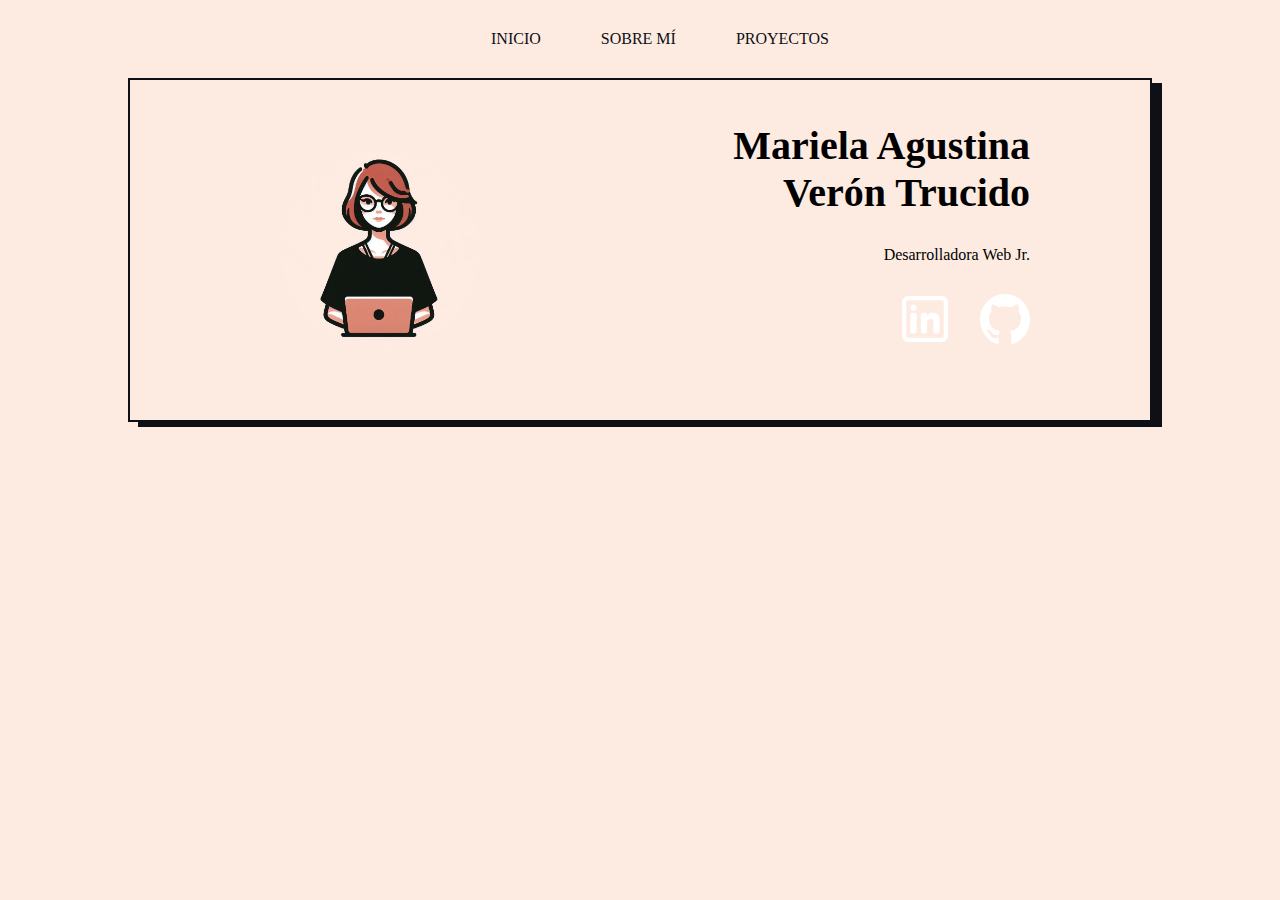
==== index.html @ 39e63eca "Primer commit" ====
<!DOCTYPE html>
<html lang="en">
  <head>
    <meta charset="UTF-8" />
    <meta name="viewport" content="width=device-width, initial-scale=1.0" />
    <title>Portafolio</title>
    <link rel="icon" href="img/icono.png" />
    <link rel="stylesheet" href="css/style.css" />
  </head>
  <body>
    <!--? Header -->
    <header>
      <nav>
        <!--* Pc -->
        <ul id="navMenu">
          <li><a href="index.html">Inicio</a></li>
          <li><a href="about.html">Sobre mí</a></li>
          <li><a href="project.html">Proyectos</a></li>
        </ul>
        <!--* Movil -->
        <ul id="navBtn">
          <li><a href="index.html">Inicio</a></li>
          <li><a href="about.html">Sobre mí</a></li>
          <li><a href="project.html">Proyectos</a></li>
        </ul>
      </nav>
      <div>
        <img src="img/menu.svg" alt="Menu hamburguesa" id="btnMenu" />
      </div>
    </header>
    <main>
      <!--? Inicio -->
      <section id="containerHome">
        <img src="img/logo.jpeg" alt="Logo" id="Logo" />
        <article>
          <h1>Mariela Agustina Verón Trucido</h1>
          <p>Desarrolladora Web Jr.</p>
          <!-- Redes sociales -->
          <div>
            <a href="https://www.linkedin.com/in/marielaveron/"
              ><img src="img/linkedin.svg" alt="Linkedin"
            /></a>
            <a href="https://github.com/MaraVsf"
              ><img src="img/github.svg" alt="GitHub"
            /></a>
          </div>
        </article>
      </section>
    </main>
    <script src="js/script.js"></script>
  </body>
</html>
---- css/style.css ----
:root {
  color-scheme: light dark;
}

* {
  box-sizing: border-box;
  margin: 0px;
}

body {
  background-color: light-dark(#fdebe1, #0d1017);
}

/** Header */

/* Pc */

#navMenu {
  display: none;
}

/* Movil */

#navBtn {
  display: none;
  text-align: center;
  position: fixed;
  width: 100%;
  height: 100%;
  top: 0;
  padding-top: 80px;
  background-color: light-dark(#fdebe1, #0d1017);
}

#navBtn li {
  font-size: 30px;
  margin: 30px;
  list-style: none;
}

#navBtn a {
  text-decoration: none;
  text-transform: uppercase;
  color: light-dark(#0d1017, #fdebe1);
}

header div {
  display: flex;
  justify-content: end;
  margin: 20px;
  position: fixed;
  top: 0;
  right: 0;
}

#btnMenu {
  width: 30px;
  cursor: pointer;
  z-index: 9999;
}

/** Inicio */
main {
  background-color: light-dark(#fdebe1, #0d1017);
  margin-bottom: 20px;
}

#containerHome {
  align-items: center;
  display: flex;
  flex-direction: column;
  border: 2px solid;
  border-color: light-dark(#0d1017, #fdebe1);
  box-shadow: 10px 5px 0px 0px light-dark(#0d1017, #fdebe1);
  margin: 100px 50px 50px 50px;
}

#Logo {
  max-width: 200px;
  margin: 50px 30px;
  border-radius: 50%;
  width: auto;
}

h1 {
  text-align: center;
  font-size: 28px;
  margin: 20px;
}

#containerHome p {
  font-size: 16px;
  text-align: center;
  margin-top: 30px;
}

#containerHome div {
  margin: 50px;
  display: flex;
  justify-content: center;
}

#containerHome div a {
  margin: 30px;
}

#containerHome div img {
  width: 50px;
}

/** Sobre mi */

#containerAbout {
  align-items: center;
  display: flex;
  flex-direction: column;
  border: 2px solid;
  border-color: light-dark(#0d1017, #fdebe1);
  box-shadow: 10px 5px 0px 0px light-dark(#0d1017, #fdebe1);
  margin: 100px 50px 50px 50px;
}

#contentInfo {
  display: flex;
  flex-direction: column;
  align-items: center;
}

#imgPerfil {
  max-width: 200px;
  margin: 20px;
  border-radius: 50%;
  width: auto;
  justify-content: center;
}

#contentInfo p {
  font-size: 18px;
  margin: 20px;
}

#contentStudy {
  margin: 20px;
}

#contentStudy ul {
  padding: 0px;
}

#contentStudy li {
  list-style: none;
}

.tittle {
  margin-top: 20px;
  font-weight: bold;
  font-size: 18px;
  text-transform: uppercase;
}

/** Projectos */

#containerProject {
  align-items: center;
  display: flex;
  flex-direction: column;
  border: 2px solid;
  border-color: light-dark(#0d1017, #fdebe1);
  box-shadow: 10px 5px 0px 0px light-dark(#0d1017, #fdebe1);
  margin: 100px 50px 50px 50px;
}

.contentProject {
  margin: 30px;
}

h2 {
  margin-bottom: 5px;
}

.contentProject img {
  width: 300px;
}

.contentProject ul {
  display: flex;
  justify-content: start;
  padding: 0;
}

.contentProject li {
  list-style: none;
  margin: 5px;
  text-transform: uppercase;
}

@media (min-width: 768px) {
  /** Header */

  /* Pc */

  #navMenu {
    display: flex;
    justify-content: center;
    width: 100%;
    background-color: light-dark(#fdebe1, #0d1017);
  }

  #navMenu li {
    font-size: 16px;
    margin: 30px;
    list-style: none;
  }

  #navMenu a {
    text-decoration: none;
    text-transform: uppercase;
    color: light-dark(#0d1017, #fdebe1);
  }

  /* Movil */

  #btnMenu {
    display: none;
  }

  /** Inicio */

  main {
    display: flex;
    justify-content: center;
  }

  #containerHome {
    margin: 0px;
    display: flex;
    flex-direction: row;
    justify-content: space-around;
    padding: 20px;
    width: 80%;
  }

  h1 {
    font-size: 40px;
    margin: 0;
    width: 320px;
  }

  h1,
  #containerHome p {
    text-align: right;
  }

  #containerHome div {
    margin: 0;
    justify-content: right;
  }

  #containerHome div a {
    margin-right: 0px;
  }

  /** Sobre mi */

  #containerAbout {
    margin: 0px;
    display: flex;
    flex-direction: row;
    justify-content: space-around;
    padding: 20px;
    width: 80%;
  }

  #contentInfo {
    display: flex;
    flex-direction: column;
    align-items: center;
    width: 500px;
    margin-right: 30px;
  }

  #imgPerfil {
    max-width: 200px;
    margin: 20px;
    border-radius: 50%;
    width: auto;
    justify-content: center;
  }

  #contentInfo p {
    font-size: 18px;
    margin: 20px;
    width: auto;
  }

  #contentStudy {
    margin: 20px;
  }

  #contentStudy ul {
    padding: 0px;
  }

  #contentStudy li {
    list-style: none;
  }

  .tittle {
    margin-top: 20px;
    font-weight: bold;
    font-size: 18px;
    text-transform: uppercase;
  }

  /** Projectos */

  #containerProject {
    margin: 0px;
    display: flex;
    flex-direction: row;
    justify-content: space-around;
    padding: 20px;
    width: 80%;
  }
}
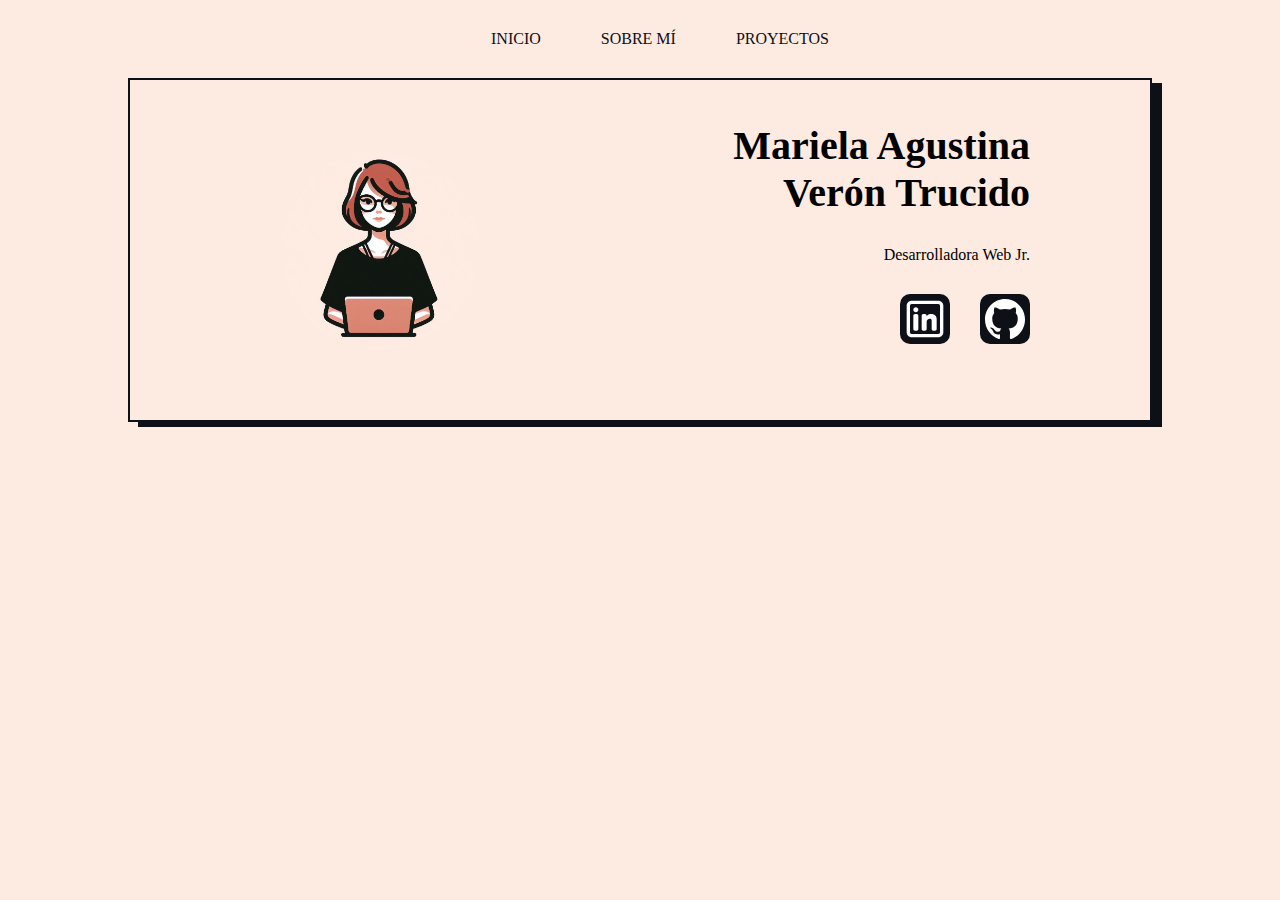
==== commit 40afb755: "Agregue nuevos proyectos" ====
--- a/index.html
+++ b/index.html
@@ -4,7 +4,7 @@
     <meta charset="UTF-8" />
     <meta name="viewport" content="width=device-width, initial-scale=1.0" />
     <title>Portafolio</title>
-    <link rel="icon" href="img/icono.png" />
+    <link rel="icon" href="img/logo.jpeg" />
     <link rel="stylesheet" href="css/style.css" />
   </head>
   <body>
--- a/css/style.css
+++ b/css/style.css
@@ -57,6 +57,9 @@
   width: 30px;
   cursor: pointer;
   z-index: 9999;
+  background-color: #fdebe1;
+  padding: 5px;
+  border-radius: 5px;
 }
 
 /** Inicio */
@@ -65,14 +68,16 @@
   margin-bottom: 20px;
 }
 
-#containerHome {
+#containerHome,
+#containerAbout,
+#containerProject {
   align-items: center;
   display: flex;
   flex-direction: column;
   border: 2px solid;
   border-color: light-dark(#0d1017, #fdebe1);
   box-shadow: 10px 5px 0px 0px light-dark(#0d1017, #fdebe1);
-  margin: 100px 50px 50px 50px;
+  margin: 70px 20px 20px 20px;
 }
 
 #Logo {
@@ -86,6 +91,7 @@
   text-align: center;
   font-size: 28px;
   margin: 20px;
+  width: 280px;
 }
 
 #containerHome p {
@@ -106,19 +112,12 @@
 
 #containerHome div img {
   width: 50px;
+  background-color: #0d1017;
+  padding: 5px;
+  border-radius: 10px;
 }
 
 /** Sobre mi */
-
-#containerAbout {
-  align-items: center;
-  display: flex;
-  flex-direction: column;
-  border: 2px solid;
-  border-color: light-dark(#0d1017, #fdebe1);
-  box-shadow: 10px 5px 0px 0px light-dark(#0d1017, #fdebe1);
-  margin: 100px 50px 50px 50px;
-}
 
 #contentInfo {
   display: flex;
@@ -160,16 +159,6 @@
 
 /** Projectos */
 
-#containerProject {
-  align-items: center;
-  display: flex;
-  flex-direction: column;
-  border: 2px solid;
-  border-color: light-dark(#0d1017, #fdebe1);
-  box-shadow: 10px 5px 0px 0px light-dark(#0d1017, #fdebe1);
-  margin: 100px 50px 50px 50px;
-}
-
 .contentProject {
   margin: 30px;
 }
@@ -179,7 +168,8 @@
 }
 
 .contentProject img {
-  width: 300px;
+  width: 250px;
+  border-radius: 10px;
 }
 
 .contentProject ul {
@@ -321,5 +311,10 @@
     justify-content: space-around;
     padding: 20px;
     width: 80%;
-  }
-}
+    flex-wrap: wrap;
+  }
+
+  .contentProject img {
+    width: 300px;
+  }
+}
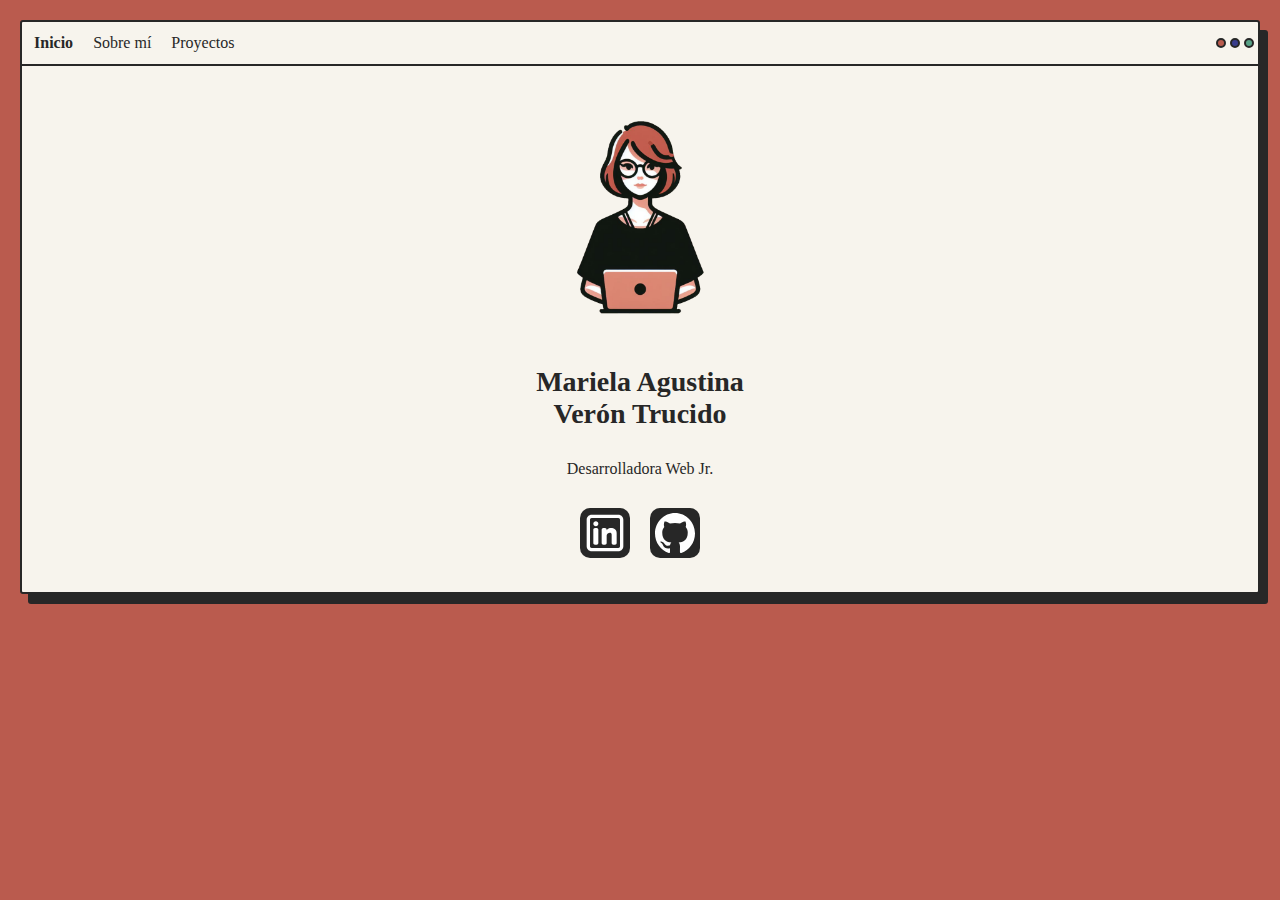
==== commit 6f5cbf55: "Rediseño del portafolio" ====
--- a/index.html
+++ b/index.html
@@ -8,41 +8,36 @@
     <link rel="stylesheet" href="css/style.css" />
   </head>
   <body>
-    <!--? Header -->
-    <header>
-      <nav>
-        <!--* Pc -->
-        <ul id="navMenu">
-          <li><a href="index.html">Inicio</a></li>
-          <li><a href="about.html">Sobre mí</a></li>
-          <li><a href="project.html">Proyectos</a></li>
-        </ul>
-        <!--* Movil -->
-        <ul id="navBtn">
-          <li><a href="index.html">Inicio</a></li>
-          <li><a href="about.html">Sobre mí</a></li>
-          <li><a href="project.html">Proyectos</a></li>
-        </ul>
-      </nav>
-      <div>
-        <img src="img/menu.svg" alt="Menu hamburguesa" id="btnMenu" />
-      </div>
-    </header>
     <main>
-      <!--? Inicio -->
-      <section id="containerHome">
-        <img src="img/logo.jpeg" alt="Logo" id="Logo" />
-        <article>
-          <h1>Mariela Agustina Verón Trucido</h1>
-          <p>Desarrolladora Web Jr.</p>
-          <!-- Redes sociales -->
-          <div>
-            <a href="https://www.linkedin.com/in/marielaveron/"
-              ><img src="img/linkedin.svg" alt="Linkedin"
-            /></a>
-            <a href="https://github.com/MaraVsf"
-              ><img src="img/github.svg" alt="GitHub"
-            /></a>
+      <section class="container">
+        <article class="contentMenu">
+          <nav>
+            <ul id="navMenu">
+              <li><a href="index.html" class="bold">Inicio</a></li>
+              <li><a href="about.html">Sobre mí</a></li>
+              <li><a href="project.html">Proyectos</a></li>
+            </ul>
+          </nav>
+          <div class="containerCircle">
+            <div class="circle1"></div>
+            <div class="circle2"></div>
+            <div class="circle3"></div>
+          </div>
+        </article>
+        <article class="contentHome">
+          <img src="img/logo1.png" alt="Logo" id="Logo" />
+          <div class="datos">
+            <h1>Mariela Agustina Verón Trucido</h1>
+            <p>Desarrolladora Web Jr.</p>
+            <!-- Redes sociales -->
+            <div class="contact">
+              <a href="https://www.linkedin.com/in/marielaveron/"
+                ><img src="img/linkedin.svg" alt="Linkedin"
+              /></a>
+              <a href="https://github.com/MaraVsf"
+                ><img src="img/github.svg" alt="GitHub"
+              /></a>
+            </div>
           </div>
         </article>
       </section>
--- a/css/style.css
+++ b/css/style.css
@@ -1,128 +1,135 @@
-:root {
-  color-scheme: light dark;
-}
-
 * {
   box-sizing: border-box;
   margin: 0px;
 }
 
 body {
-  background-color: light-dark(#fdebe1, #0d1017);
-}
-
-/** Header */
-
-/* Pc */
+  background-color: #ba5b4e;
+  color: #272727;
+}
+
+.container {
+  margin: 20px;
+  display: flex;
+  flex-direction: column;
+  background-color: #f7f4ed;
+  border: 2px solid;
+  border-radius: 3px;
+  border-color: #272727;
+  box-shadow: 8px 10px 0px 0px #272727;
+}
+
+/** Menu */
+
+.contentMenu {
+  border-bottom: 2px solid #272727;
+  display: flex;
+  justify-content: space-between;
+  padding: 2px;
+}
 
 #navMenu {
-  display: none;
-}
-
-/* Movil */
-
-#navBtn {
-  display: none;
-  text-align: center;
-  position: fixed;
-  width: 100%;
-  height: 100%;
-  top: 0;
-  padding-top: 80px;
-  background-color: light-dark(#fdebe1, #0d1017);
-}
-
-#navBtn li {
-  font-size: 30px;
-  margin: 30px;
+  display: flex;
+  padding-left: 0px;
+}
+
+#navMenu li {
+  margin: 10px;
   list-style: none;
 }
 
-#navBtn a {
+#navMenu a {
   text-decoration: none;
-  text-transform: uppercase;
-  color: light-dark(#0d1017, #fdebe1);
-}
-
-header div {
-  display: flex;
-  justify-content: end;
-  margin: 20px;
-  position: fixed;
-  top: 0;
-  right: 0;
-}
-
-#btnMenu {
-  width: 30px;
+  color: #272727;
+}
+
+.bold {
+  font-weight: bolder;
+}
+
+.containerCircle {
+  display: flex;
+  align-items: center;
+}
+
+.circle1,
+.circle2,
+.circle3 {
+  margin: 2px;
+  width: 10px;
+  height: 10px;
+  border-radius: 50%;
+  border: 2px solid #272727;
   cursor: pointer;
-  z-index: 9999;
-  background-color: #fdebe1;
-  padding: 5px;
-  border-radius: 5px;
-}
-
-/** Inicio */
-main {
-  background-color: light-dark(#fdebe1, #0d1017);
-  margin-bottom: 20px;
-}
-
-#containerHome,
-#containerAbout,
-#containerProject {
+}
+
+.circle1 {
+  background-color: #ba5b4e;
+}
+
+.circle2 {
+  background-color: #393d8d;
+}
+
+.circle3 {
+  background-color: #58a287;
+}
+
+/** Home */
+
+.contentHome,
+.contentAbout,
+.containerProject {
+  display: flex;
+  flex-direction: column;
   align-items: center;
-  display: flex;
-  flex-direction: column;
-  border: 2px solid;
-  border-color: light-dark(#0d1017, #fdebe1);
-  box-shadow: 10px 5px 0px 0px light-dark(#0d1017, #fdebe1);
-  margin: 70px 20px 20px 20px;
 }
 
 #Logo {
   max-width: 200px;
   margin: 50px 30px;
-  border-radius: 50%;
   width: auto;
 }
 
-h1 {
-  text-align: center;
-  font-size: 28px;
-  margin: 20px;
-  width: 280px;
-}
-
-#containerHome p {
-  font-size: 16px;
-  text-align: center;
-  margin-top: 30px;
-}
-
-#containerHome div {
-  margin: 50px;
-  display: flex;
-  justify-content: center;
-}
-
-#containerHome div a {
-  margin: 30px;
-}
-
-#containerHome div img {
-  width: 50px;
-  background-color: #0d1017;
-  padding: 5px;
-  border-radius: 10px;
-}
-
-/** Sobre mi */
-
-#contentInfo {
+.contentHome {
+  h1 {
+    text-align: center;
+    font-size: 28px;
+    width: 280px;
+  }
+
+  p {
+    font-size: 16px;
+    text-align: center;
+    margin-top: 30px;
+  }
+
+  .contact {
+    margin: 20px;
+    display: flex;
+    justify-content: center;
+  }
+
+  .contact a {
+    margin: 10px;
+  }
+
+  .contact img {
+    width: 50px;
+    background-color: #272727;
+    padding: 5px;
+    border-radius: 10px;
+  }
+}
+
+/** About me */
+
+.contentInfo {
   display: flex;
   flex-direction: column;
   align-items: center;
+  border-bottom: 2px solid #272727;
+  padding-bottom: 20px;
 }
 
 #imgPerfil {
@@ -133,188 +140,67 @@
   justify-content: center;
 }
 
-#contentInfo p {
-  font-size: 18px;
-  margin: 20px;
-}
-
-#contentStudy {
-  margin: 20px;
-}
-
-#contentStudy ul {
-  padding: 0px;
-}
-
-#contentStudy li {
-  list-style: none;
-}
-
-.tittle {
-  margin-top: 20px;
-  font-weight: bold;
-  font-size: 18px;
-  text-transform: uppercase;
-}
-
-/** Projectos */
-
-.contentProject {
-  margin: 30px;
-}
-
-h2 {
-  margin-bottom: 5px;
-}
-
-.contentProject img {
-  width: 250px;
-  border-radius: 10px;
-}
-
-.contentProject ul {
-  display: flex;
-  justify-content: start;
-  padding: 0;
-}
-
-.contentProject li {
-  list-style: none;
-  margin: 5px;
-  text-transform: uppercase;
-}
-
-@media (min-width: 768px) {
-  /** Header */
-
-  /* Pc */
-
-  #navMenu {
-    display: flex;
-    justify-content: center;
-    width: 100%;
-    background-color: light-dark(#fdebe1, #0d1017);
-  }
-
-  #navMenu li {
-    font-size: 16px;
-    margin: 30px;
-    list-style: none;
-  }
-
-  #navMenu a {
-    text-decoration: none;
-    text-transform: uppercase;
-    color: light-dark(#0d1017, #fdebe1);
-  }
-
-  /* Movil */
-
-  #btnMenu {
-    display: none;
-  }
-
-  /** Inicio */
-
-  main {
-    display: flex;
-    justify-content: center;
-  }
-
-  #containerHome {
-    margin: 0px;
-    display: flex;
-    flex-direction: row;
-    justify-content: space-around;
-    padding: 20px;
-    width: 80%;
-  }
-
-  h1 {
-    font-size: 40px;
-    margin: 0;
-    width: 320px;
-  }
-
-  h1,
-  #containerHome p {
-    text-align: right;
-  }
-
-  #containerHome div {
-    margin: 0;
-    justify-content: right;
-  }
-
-  #containerHome div a {
-    margin-right: 0px;
-  }
-
-  /** Sobre mi */
-
-  #containerAbout {
-    margin: 0px;
-    display: flex;
-    flex-direction: row;
-    justify-content: space-around;
-    padding: 20px;
-    width: 80%;
-  }
-
-  #contentInfo {
-    display: flex;
-    flex-direction: column;
-    align-items: center;
-    width: 500px;
-    margin-right: 30px;
-  }
-
-  #imgPerfil {
-    max-width: 200px;
-    margin: 20px;
-    border-radius: 50%;
-    width: auto;
-    justify-content: center;
-  }
-
-  #contentInfo p {
-    font-size: 18px;
-    margin: 20px;
-    width: auto;
-  }
-
-  #contentStudy {
-    margin: 20px;
-  }
-
-  #contentStudy ul {
+.contentInfo p {
+  margin: 20px;
+}
+
+.contentStudy {
+  margin: 20px;
+}
+
+.contentStudy {
+  ul {
     padding: 0px;
   }
 
-  #contentStudy li {
+  li {
     list-style: none;
   }
 
   .tittle {
     margin-top: 20px;
     font-weight: bold;
-    font-size: 18px;
     text-transform: uppercase;
   }
-
-  /** Projectos */
-
-  #containerProject {
-    margin: 0px;
+}
+
+/** Project */
+
+.containerProject {
+  display: flex;
+  flex-direction: row;
+  flex-wrap: wrap;
+  justify-content: center;
+}
+
+.contentProject {
+  margin: 20px;
+  width: 250px;
+}
+
+.contentProject {
+  h2 {
+    margin-bottom: 5px;
+  }
+
+  img {
+    width: 250px;
+    border-radius: 10px;
+  }
+
+  ul {
     display: flex;
-    flex-direction: row;
-    justify-content: space-around;
-    padding: 20px;
-    width: 80%;
+    justify-content: start;
+    padding: 0;
     flex-wrap: wrap;
   }
 
-  .contentProject img {
-    width: 300px;
-  }
-}
+  li {
+    list-style: none;
+    margin: 5px;
+    text-transform: uppercase;
+    background-color: #ba5b4e;
+    padding: 5px;
+    border-radius: 10px;
+  }
+}
